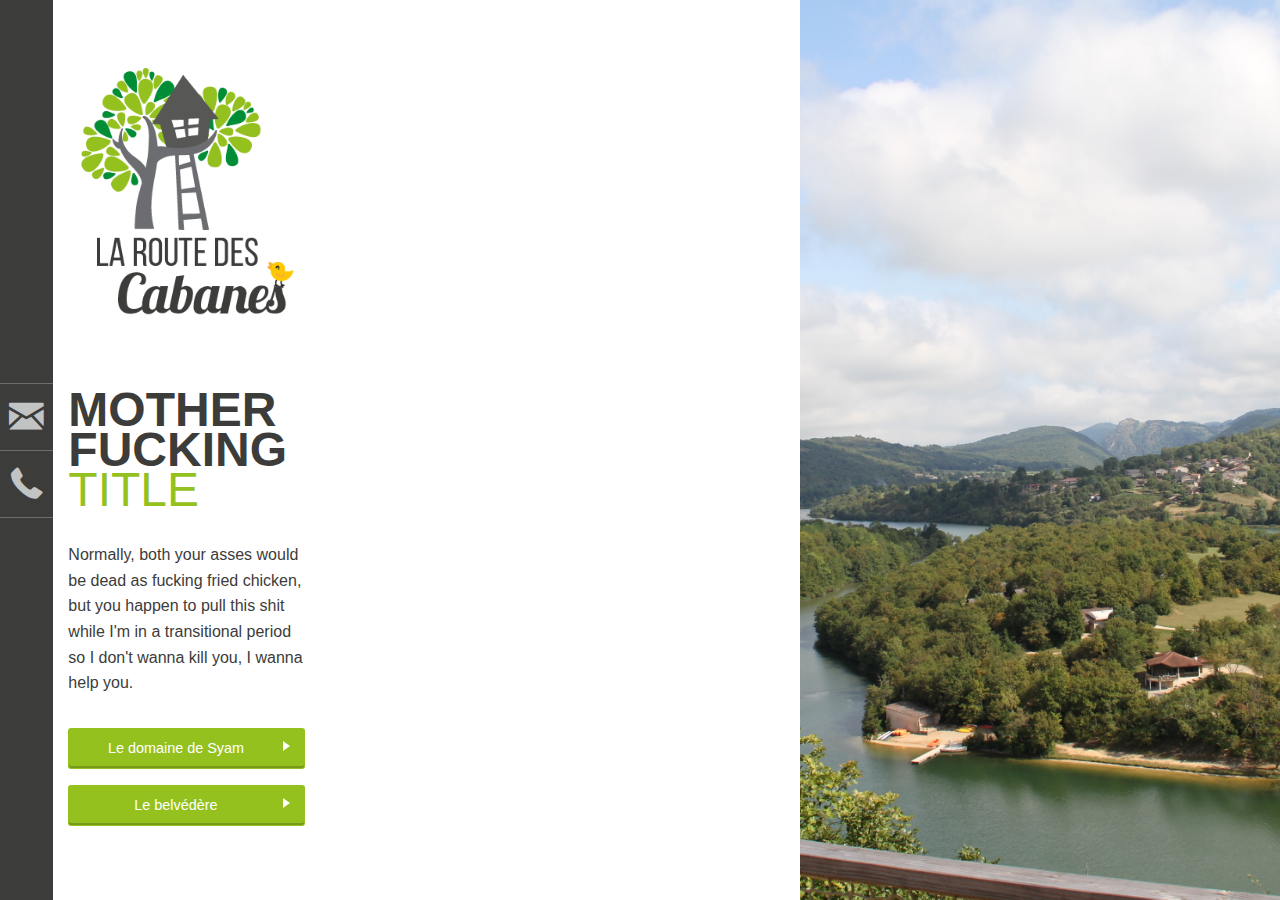
==== index.html @ ef77ed0a "Hover ok" ====
<!doctype html>
<html class="no-js" lang="en">
<head>
    <meta charset="utf-8"/>
    <meta http-equiv="x-ua-compatible" content="ie=edge">
    <meta name="viewport" content="width=device-width, initial-scale=1.0"/>
    <title>La route des cabanes</title>
    <link rel="stylesheet" href="css/foundation.css"/>
    <link rel="stylesheet" href="css/slick.css"/>
    <link rel="stylesheet" href="css/app.css"/>
</head>
<body>

<div class="expanded row full-height">

    <div class="infobar small-24 medium-24 large-1 columns full-height">

        <div class="infobar__wrapper full-height">

            <div class="infobar__container">

                <div class="infobar__menu dropdown vertical" data-dropdown-menu>

                    <ul class="infobar__submenu">
                        <li class="infobar__item">
                            <p class="infobar__icon"><i class="fi-mail"></i></p>
                            <ul class="menu">
                                <li class="infobar__subsubmenu full-height">
                                    <div class="infobar__infos">
                                        <p class="infos__title">EMAIL</p>
                                        <p class="infos__description">
                                            Now that we know who you are, I know who I am. I'm not a mistake! It all makes sense!
                                        </p>
                                    </div>
                                </li>
                            </ul>
                        </li>

                        <li class="infobar__item">
                            <p class="infobar__icon"><i class="fi-telephone"></i></p>
                            <ul class="menu">
                                <li class="infobar__subsubmenu full-height">
                                    <div class="infobar__infos">
                                        <p class="infos__title">NON MAIS ALLO !</p>
                                        <p class="infos__description">
                                            In a comic, you know how you can tell who the arch-villain's going to be? He's the exact opposite of the hero.
                                        </p>
                                    </div>
                                </li>
                            </ul>
                        </li>
                    </ul>

                </div>

            </div>

        </div>

    </div>

    <div class="sidebar small-24 medium-24 large-5 columns full-height">

        <div class="sidebar__wrapper full-height">

            <div class="sidebar__container">

                <a class="sidebar__logolink" href="/">
                    <img class="sidebar__logo" src="img/laroutedescabanes-logo-2.png" alt="Logo">
                </a>

                <h1 class="sidebar__title">
                    <a class="title__link" href="/">
                        MOTHER FUCKING
                        <br>
                        <span class="title__subtitle">TITLE</span>
                    </a>
                </h1>

                <p class="sidebar__infos">
                    Normally, both your asses would be dead as fucking fried chicken, but you happen to pull this shit while I'm in a transitional period so I don't wanna kill you, I wanna help you.
                </p>

                <a href="/" class="button expanded sidebar__button button__arrow--right">
                    Le domaine de Syam
                </a>

                <a href="/" class="button expanded sidebar__button button__arrow--right">
                    Le belvédère
                </a>

            </div>

        </div>

    </div>

    <div class="realm realm--left small-24 medium-24 large-9 columns full-height">

        <a class="realm__link full-height" href="#">
            <div class="realm__linkcontainer">
                <h2 class="realm__title">Le domaine de <span class="realm__title--bold">Syam</span></h2>
                <span class="realm__description">
                    You see? It's curious. Ted did figure it out - time travel.
                </span>
            </div>
        </a>

        <div class="realm__slider realm__slider--left full-height">
            <div class="realm__imagecontainer full-height">
                <img class="full-height realm__image" alt="Le Domaine de Syam" data-lazy="img/domaine-de-syam/1.jpg">
            </div>

            <div class="realm__imagecontainer">
                <img class="full-height realm__image" alt="Le Domaine de Syam" data-lazy="img/domaine-de-syam/2.jpg">
            </div>

            <div class="realm__imagecontainer">
                <img class="full-height realm__image" alt="Le Domaine de Syam" data-lazy="img/domaine-de-syam/3.jpg">
            </div>

            <div class="realm__imagecontainer">
                <img class="full-height realm__image" alt="Le Domaine de Syam" data-lazy="img/domaine-de-syam/4.jpg">
            </div>

            <div class="realm__imagecontainer">
                <img class="full-height realm__image" alt="Le Domaine de Syam" data-lazy="img/domaine-de-syam/5.jpg">
            </div>

            <div class="realm__imagecontainer">
                <img class="full-height realm__image" alt="Le Domaine de Syam" data-lazy="img/domaine-de-syam/6.jpg">
            </div>

            <div class="realm__imagecontainer">
                <img class="full-height realm__image" alt="Le Domaine de Syam" data-lazy="img/domaine-de-syam/7.jpg">
            </div>
        </div>

    </div>

    <div class="realm realm--right small-24 medium-24 large-9 columns full-height">

        <a class="realm__link" href="#">

        </a>

        <div class="realm__slider realm__slider--right full-height">
            <div class="realm__imagecontainer full-height">
                <img class="full-height realm__image" alt="Cabanes et lodges du belvédère" data-lazy="img/cabanes-et-lodges-du-belvédère/8.jpg">
            </div>

            <div class="realm__imagecontainer">
                <img class="full-height realm__image" alt="Cabanes et lodges du belvédère" data-lazy="img/cabanes-et-lodges-du-belvédère/7.jpg">
            </div>

            <div class="realm__imagecontainer">
                <img class="full-height realm__image" alt="Cabanes et lodges du belvédère" data-lazy="img/cabanes-et-lodges-du-belvédère/6.jpg">
            </div>

            <div class="realm__imagecontainer">
                <img class="full-height realm__image" alt="Cabanes et lodges du belvédère" data-lazy="img/cabanes-et-lodges-du-belvédère/5.jpg">
            </div>

            <div class="realm__imagecontainer">
                <img class="full-height realm__image" alt="Cabanes et lodges du belvédère" data-lazy="img/cabanes-et-lodges-du-belvédère/4.jpg">
            </div>

            <div class="realm__imagecontainer">
                <img class="full-height realm__image" alt="Cabanes et lodges du belvédère" data-lazy="img/cabanes-et-lodges-du-belvédère/3.jpg">
            </div>

            <div class="realm__imagecontainer">
                <img class="full-height realm__image" alt="Cabanes et lodges du belvédère" data-lazy="img/cabanes-et-lodges-du-belvédère/2.jpg">
            </div>

            <div class="realm__imagecontainer">
                <img class="full-height realm__image" alt="Cabanes et lodges du belvédère" data-lazy="img/cabanes-et-lodges-du-belvédère/1.jpg">
            </div>
        </div>

    </div>

</div>

<script src="js/vendor/jquery.min.js"></script>
<script src="js/vendor/what-input.min.js"></script>
<script src="js/foundation.js"></script>
<script src="js/vendor/slick.min.js"></script>
<script src="js/app.js"></script>
</body>
</html>
---- css/app.css ----
/*
 * Primary : 95c11f (vert)
 * Secondary : 6c6d70 (gris clair)
 * Body : 3c3c3b (gris foncé)
 * Header : 95c11f
 */

/*
 * Icons
 */
@import url('./foundation-icons.css');

.full-height{
    height: 100%;
}


/*
 * General
 */
.button{
    box-shadow: 0px -2px 0px rgba(0, 0, 0, 0.2) inset !important;
}

.button__arrow--right:after{
    content: '';
    width: 0;
    height: 0;
    border-style: solid;
    border-color: transparent transparent transparent #FEFEFE;
    border-width: 0.4em 0 0.4em 0.5em;
    display: inline-block;
    float: right;
    margin-left: 1em;
}

.sidebar,
.realm{
    background-color: #FFFFFF;
}


/*
 * Infobar
 */
.infobar{
    background-color: #3c3c3b;
    color: #C2C4C4;
    padding: 0;
}

.infobar__wrapper{
    display: table;
    width: 100%;
}

.infobar__container{
    position: relative;
    display: table-cell;
    vertical-align: middle;
}

.infobar__submenu{
    list-style: none;
    margin: 0;
    padding: 0;
}

.infobar__item.is-active{
    background-color: #6c6d70;
}

.infobar__item:first-child{
    border-top: 1px solid #6c6d70;
}

.infobar__item:last-child{
    border-top: 1px solid #6c6d70;
    border-bottom: 1px solid #6c6d70;
}

.infobar__icon{
    vertical-align: middle;
    text-align: center;
    cursor: pointer;
    font-size: 45px;
    line-height: 45px;
    padding: 10px 0;
    margin: 0;
}

.menu{
    background-color: #6c6d70;
    border: none;
    border-top: 1px solid #6c6d70;
    min-width: 300px;
    padding: 30px;
    top: -1px;
}

.infobar__subsubmenu{
    display: table !important;
}

.infobar__infos{
    display: table-cell;
    vertical-align: middle;
}

.infos__title{
    font-weight: bold;
    font-size: 1.2rem;
}

.infos__description{

}


/*
 * Sidebar
 */
.sidebar__wrapper{
    display: table;
    width: 100%;
}

.sidebar__container{
    position: relative;
    display: table-cell;
    vertical-align: middle;
}

.sidebar__logolink{
    display: inline-block;
    margin-bottom: 4rem;
}

.sidebar__title{
    hyphens: auto;
    line-height: 40px;

}

.title__link{
    font-weight: bold;
    color: #3c3c3b;
}

.title__subtitle{
    color: #95C11F;
    font-weight: lighter;
}

.sidebar__infos{
    margin-top: 2rem;
    margin-bottom: 2rem;
}

/*
 * Sliders
 */
.realm{
    padding: 0;
    position: relative;
}

.slick-list,
.slick-track{
    height: 100%;
}

.realm__image{
    position: absolute;
    left: 50%;
    top: 50%;
    width: auto;
    max-width: none;
    transform: translate3d(-50%, -50%, 0) scale(1.1);
    transition: transform 0.35s ease 0s;
}

.realm__link{
    position: absolute;
    z-index: 1;
    width: 100%;
    background-color: rgba(149, 193, 31, 0);
    transition: background 0.35s ease 0s;
    overflow: hidden;
    text-align: center;
}

.realm__link:before{
    content: '';
    position: absolute;
    border-top: 1px solid #ffffff;
    border-bottom: 1px solid #ffffff;
    opacity: 0;
    transform: scale(0, 1);
    transform-origin: 0 0 0;
    transition: opacity 0.35s ease 0s, transform 0.35s ease 0s;
    top: 50px;
    right: 30px;
    bottom: 50px;
    left: 30px;
}

.realm__link:after{
    content: '';
    position: absolute;
    border-right: 1px solid #ffffff;
    border-left: 1px solid #ffffff;
    opacity: 0;
    transform: scale(1, 0);
    transform-origin: 100% 0 0;
    transition: opacity 0.35s ease 0s, transform 0.35s ease 0s;
    top: 30px;
    right: 50px;
    bottom: 30px;
    left: 50px;
}

.realm__link:hover{
    background-color: rgba(149, 193, 31, 0.7);
}

.realm__link:hover:before{
    opacity: 1;
    transform: scale(1);
}

.realm__link:hover:after{
    transition-delay: 0.15s;
    opacity: 1;
    transform: scale(1);
}

.realm__link:hover + .realm__slider .realm__image{
    transform: translate3d(-50%, -50%, 0) scale(1);
}

.realm__linkcontainer{
    position: absolute;
    width: 100%;
    top: 50%;
    left: 50%;
    transform: translate3d(-50%, -50%, 0);
}

.realm__title{
    margin: 0 auto;
    max-width: 80%;
    color: #FFFFFF;
    opacity: 0;
    transform: scale(1.5);
    transition: opacity 0.35s ease 0s, transform 0.35s ease 0s;
    text-transform: uppercase;
}

.realm__title--bold{
    font-weight: bold;
}

.realm__link:hover .realm__title{
    opacity: 1;
    transform: scale(1);
}

.realm__description{
    color: #FFFFFF;
    opacity: 0;
    display: block;
    margin: 0 auto;
    padding: 0.5em 0;
    max-width: 50%;
    transform: scale(1.5);
    transition: opacity 0.35s ease 0s, transform 0.35s ease 0s;
    font-size: 1.5rem;
    line-height: 1;
}

.realm__link:hover .realm__description{
    opacity: 1;
    transform: scale(1);
}
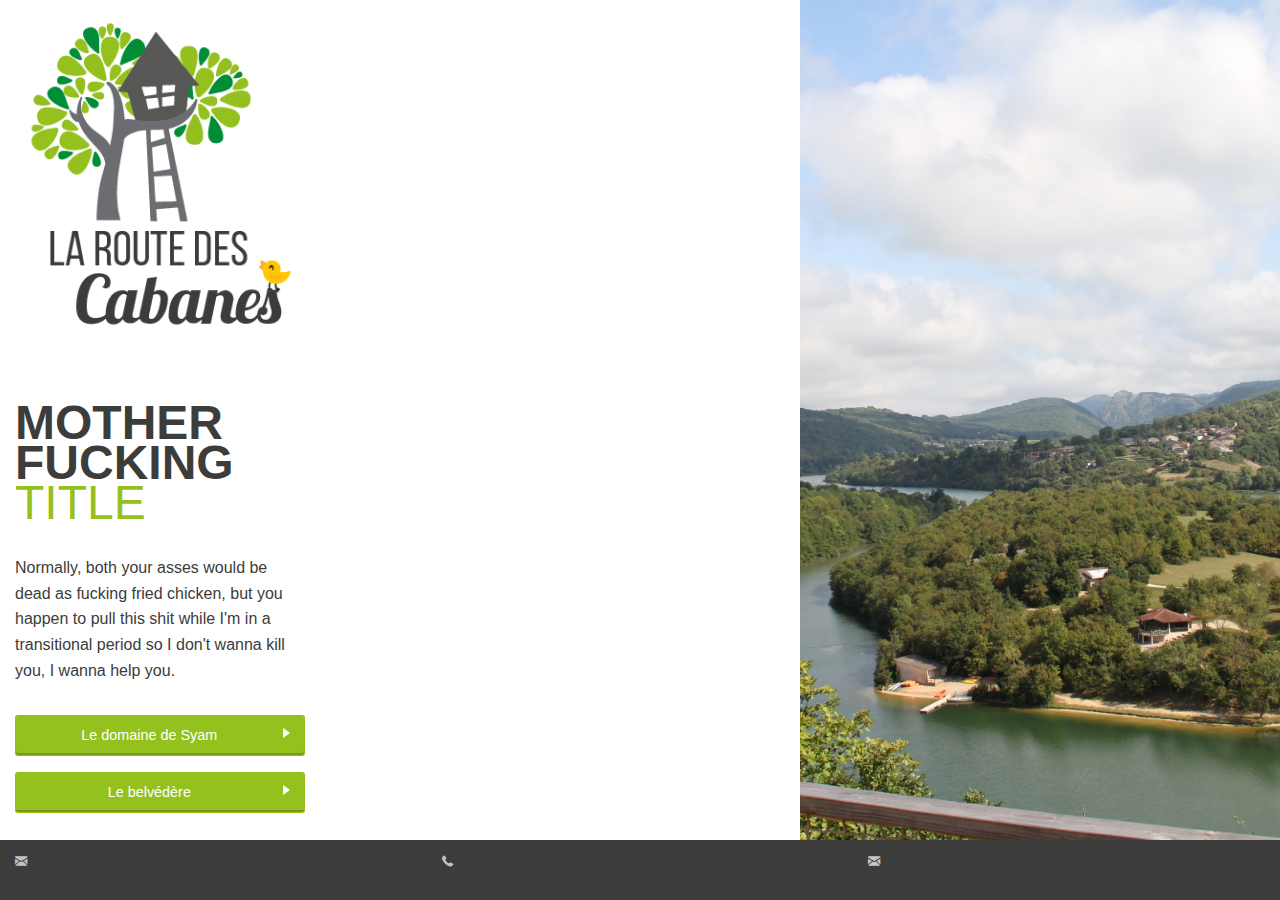
==== commit 0f5aa741: "Overlay" ====
--- a/index.html
+++ b/index.html
@@ -5,61 +5,18 @@
     <meta http-equiv="x-ua-compatible" content="ie=edge">
     <meta name="viewport" content="width=device-width, initial-scale=1.0"/>
     <title>La route des cabanes</title>
+
     <link rel="stylesheet" href="css/foundation.css"/>
     <link rel="stylesheet" href="css/slick.css"/>
     <link rel="stylesheet" href="css/app.css"/>
+
+    <script src="js/vendor/modernizr.custom.js"></script>
 </head>
 <body>
 
-<div class="expanded row full-height">
-
-    <div class="infobar small-24 medium-24 large-1 columns full-height">
-
-        <div class="infobar__wrapper full-height">
-
-            <div class="infobar__container">
-
-                <div class="infobar__menu dropdown vertical" data-dropdown-menu>
-
-                    <ul class="infobar__submenu">
-                        <li class="infobar__item">
-                            <p class="infobar__icon"><i class="fi-mail"></i></p>
-                            <ul class="menu">
-                                <li class="infobar__subsubmenu full-height">
-                                    <div class="infobar__infos">
-                                        <p class="infos__title">EMAIL</p>
-                                        <p class="infos__description">
-                                            Now that we know who you are, I know who I am. I'm not a mistake! It all makes sense!
-                                        </p>
-                                    </div>
-                                </li>
-                            </ul>
-                        </li>
-
-                        <li class="infobar__item">
-                            <p class="infobar__icon"><i class="fi-telephone"></i></p>
-                            <ul class="menu">
-                                <li class="infobar__subsubmenu full-height">
-                                    <div class="infobar__infos">
-                                        <p class="infos__title">NON MAIS ALLO !</p>
-                                        <p class="infos__description">
-                                            In a comic, you know how you can tell who the arch-villain's going to be? He's the exact opposite of the hero.
-                                        </p>
-                                    </div>
-                                </li>
-                            </ul>
-                        </li>
-                    </ul>
-
-                </div>
-
-            </div>
-
-        </div>
-
-    </div>
-
-    <div class="sidebar small-24 medium-24 large-5 columns full-height">
+<div id="main" class="main expanded row full-height">
+
+    <div id="sidebar" class="sidebar small-24 medium-24 large-6 columns full-height">
 
         <div class="sidebar__wrapper full-height">
 
@@ -95,9 +52,9 @@
 
     </div>
 
-    <div class="realm realm--left small-24 medium-24 large-9 columns full-height">
-
-        <a class="realm__link full-height" href="#">
+    <div id="realm-left" class="realm realm--left small-24 medium-24 large-9 columns full-height">
+
+        <a class="realm__link full-height" href="realm-content-left">
             <div class="realm__linkcontainer">
                 <h2 class="realm__title">Le domaine de <span class="realm__title--bold">Syam</span></h2>
                 <span class="realm__description">
@@ -138,10 +95,15 @@
 
     </div>
 
-    <div class="realm realm--right small-24 medium-24 large-9 columns full-height">
-
-        <a class="realm__link" href="#">
-
+    <div id="realm-right" class="realm realm--right small-24 medium-24 large-9 columns full-height">
+
+        <a class="realm__link full-height" href="realm-content-right">
+            <div class="realm__linkcontainer">
+                <h2 class="realm__title">Le <span class="realm__title--bold">Belvédère</span></h2>
+                <span class="realm__description">
+                    You see? It's curious. Ted did figure it out - time travel.
+                </span>
+            </div>
         </a>
 
         <div class="realm__slider realm__slider--right full-height">
@@ -179,6 +141,73 @@
         </div>
 
     </div>
+
+</div>
+
+<div id="realm-content" class="realm__content expanded row full-height">
+
+    <div class="realm__item realm__item--left small-24 medium-24 large-24 columns full-height">
+
+        <div class="row expanded full-height">
+
+            <div class="small-24 medium-24 large-9 columns full-height realm__sidebar">
+                Sidebar bis
+            </div>
+
+            <div class="small-24 medium-24 large-15 columns full-height realm__slider">
+                <div class="realm__contentslider realm__contentslider--left full-height">
+                    <div class="realm__imagecontainer full-height">
+                        <img class="full-height realm__image" alt="Le Domaine de Syam" data-lazy="img/domaine-de-syam/1.jpg">
+                    </div>
+
+                    <div class="realm__imagecontainer">
+                        <img class="full-height realm__image" alt="Le Domaine de Syam" data-lazy="img/domaine-de-syam/2.jpg">
+                    </div>
+
+                    <div class="realm__imagecontainer">
+                        <img class="full-height realm__image" alt="Le Domaine de Syam" data-lazy="img/domaine-de-syam/3.jpg">
+                    </div>
+
+                    <div class="realm__imagecontainer">
+                        <img class="full-height realm__image" alt="Le Domaine de Syam" data-lazy="img/domaine-de-syam/4.jpg">
+                    </div>
+
+                    <div class="realm__imagecontainer">
+                        <img class="full-height realm__image" alt="Le Domaine de Syam" data-lazy="img/domaine-de-syam/5.jpg">
+                    </div>
+
+                    <div class="realm__imagecontainer">
+                        <img class="full-height realm__image" alt="Le Domaine de Syam" data-lazy="img/domaine-de-syam/6.jpg">
+                    </div>
+
+                    <div class="realm__imagecontainer">
+                        <img class="full-height realm__image" alt="Le Domaine de Syam" data-lazy="img/domaine-de-syam/7.jpg">
+                    </div>
+                </div>
+            </div>
+
+        </div>
+
+    </div>
+
+    <!-- RIGHT -->
+
+</div>
+
+<div id="footer" class="footer row expanded">
+
+    <div class="small-24 medium-24 large-8 columns">
+        <i class="fi-mail"></i>
+    </div>
+
+    <div class="small-24 medium-24 large-8 columns">
+        <i class="fi-telephone"></i>
+    </div>
+
+    <div class="small-24 medium-24 large-8 columns">
+        <i class="fi-mail"></i>
+    </div>
+
 
 </div>
 
--- a/css/app.css
+++ b/css/app.css
@@ -18,6 +18,10 @@
 /*
  * General
  */
+html, body{
+    overflow: hidden;
+}
+
 .button{
     box-shadow: 0px -2px 0px rgba(0, 0, 0, 0.2) inset !important;
 }
@@ -35,91 +39,24 @@
 }
 
 .sidebar,
-.realm{
+.realm,
+.realm__sidebar,
+.realm__slider{
     background-color: #FFFFFF;
 }
 
-
-/*
- * Infobar
- */
-.infobar{
-    background-color: #3c3c3b;
-    color: #C2C4C4;
-    padding: 0;
-}
-
-.infobar__wrapper{
-    display: table;
-    width: 100%;
-}
-
-.infobar__container{
-    position: relative;
-    display: table-cell;
-    vertical-align: middle;
-}
-
-.infobar__submenu{
-    list-style: none;
-    margin: 0;
-    padding: 0;
-}
-
-.infobar__item.is-active{
-    background-color: #6c6d70;
-}
-
-.infobar__item:first-child{
-    border-top: 1px solid #6c6d70;
-}
-
-.infobar__item:last-child{
-    border-top: 1px solid #6c6d70;
-    border-bottom: 1px solid #6c6d70;
-}
-
-.infobar__icon{
-    vertical-align: middle;
-    text-align: center;
-    cursor: pointer;
-    font-size: 45px;
-    line-height: 45px;
-    padding: 10px 0;
-    margin: 0;
-}
-
-.menu{
-    background-color: #6c6d70;
-    border: none;
-    border-top: 1px solid #6c6d70;
-    min-width: 300px;
-    padding: 30px;
-    top: -1px;
-}
-
-.infobar__subsubmenu{
-    display: table !important;
-}
-
-.infobar__infos{
-    display: table-cell;
-    vertical-align: middle;
-}
-
-.infos__title{
-    font-weight: bold;
-    font-size: 1.2rem;
-}
-
-.infos__description{
-
+.main{
+    padding-bottom: 60px;
 }
 
 
 /*
  * Sidebar
  */
+.sidebar{
+    transition: transform 0.5s;
+}
+
 .sidebar__wrapper{
     display: table;
     width: 100%;
@@ -157,12 +94,14 @@
     margin-bottom: 2rem;
 }
 
+
 /*
  * Sliders
  */
 .realm{
     padding: 0;
     position: relative;
+    transition: transform 0.5s;
 }
 
 .slick-list,
@@ -282,4 +221,101 @@
 .realm__link:hover .realm__description{
     opacity: 1;
     transform: scale(1);
+}
+
+
+/*
+ * Footer
+ */
+.footer{
+    background-color: #3c3c3b;
+    color: #C2C4C4;
+    height: 60px;
+    padding: 10px 0;
+    position: absolute;
+    bottom: 0;
+    width: 100%;
+}
+
+
+/*
+ * Content
+ */
+.realm__content{
+    padding-bottom: 60px;
+}
+
+.realm__item{
+    pointer-events: none;
+    overflow: hidden;
+    height: 0;
+    opacity: 0;
+    width: 100%;
+    padding: 0;
+}
+
+.realm__sidebar{
+
+}
+
+.realm__slider{
+    padding: 0;
+
+}
+
+
+/*
+ * Opening effect
+ */
+.view-realm .sidebar,
+.view-realm .realm{
+    transform: translate3d(calc(100% - 150vw), 0px, 0px)
+}
+
+.realm__content{
+    position: absolute;
+    top: 0;
+    left: 0;
+    right: 0;
+    bottom: 0;
+    width: 100%;
+    pointer-events: none;
+    height: 0;
+    visibility: hidden;
+    z-index: 400;
+    overflow: hidden;
+}
+
+.view-realm .realm__content--show{
+    height: 100%;
+    pointer-events: auto;
+    visibility: visible;
+}
+
+.placeholder {
+    pointer-events: none;
+    position: absolute;
+    width: 100%;
+    height: 100%;
+    z-index: 100;
+    top: 0;
+    left: 0;
+    transform-origin: 0 0;
+    background-color: rgba(149, 193, 31, 0.7);
+}
+
+.placeholder.placeholder--trans-in {
+    transition: transform 0.5s;
+    transition-timing-function: cubic-bezier(0.165, 0.84, 0.44, 1);
+}
+
+.placeholder.placeholder--trans-out {
+    transition: transform 0.5s;
+}
+
+.realm__item--show{
+    transition: opacity 0.6s;
+    height: 100%;
+    opacity: 1;
+    pointer-events: auto;
 }